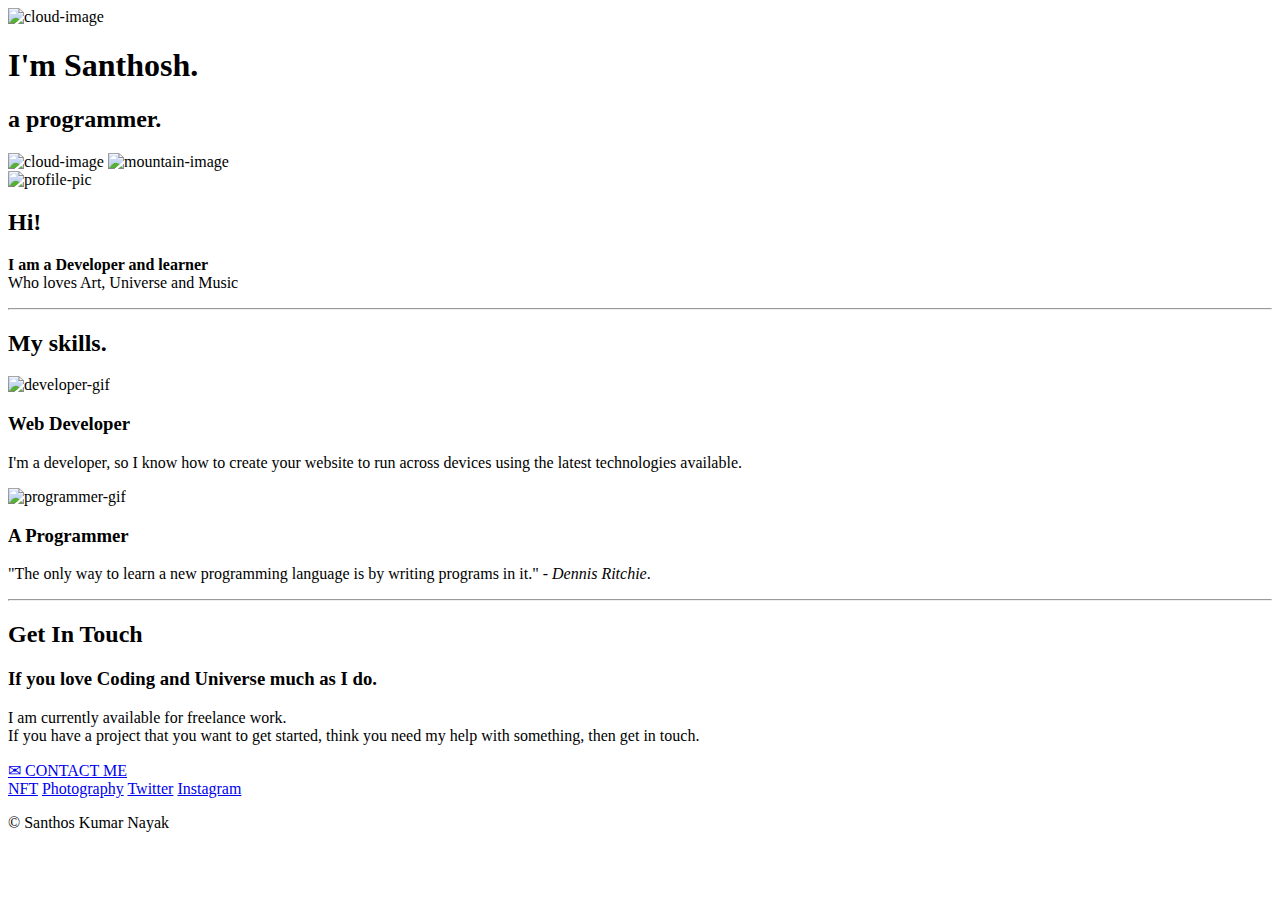
==== index.html @ 5e75798c "Initial Website" ====
<!DOCTYPE html>
<html lang="en" dir="ltr">
  <head>
    <meta charset="utf-8">
    <title>Santhosh</title>

    <link rel="stylesheet" href="CSS/styles.css">
    <link rel="icon" href="favicon.ico">

    <!-- fonts.google.com -->

    <link rel="preconnect" href="https://fonts.googleapis.com">
<link rel="preconnect" href="https://fonts.gstatic.com" crossorigin>
<link href="https://fonts.googleapis.com/css2?family=Merriweather&family=Montserrat&family=Sacramento&display=swap" rel="stylesheet">

  </head>
  <body>

    <div class="top-container">
      <img class="top-cloud" src="images/cloud.png" alt="cloud-image">
      <h1>I'm Santhosh.</h1>
      <h2 class="designation">a <span class="pro">pro</span>grammer.</h2>
      <img class="bottom-cloud" src="images/cloud.png" alt="cloud-image">
      <img class="mountain" src="images/mountain.png" alt="mountain-image">
    </div>

    <div class="middle-container">
      <div class="profile">
        <img class="profile-pic" src="images/myPhoto.jpg" alt="profile-pic">
        <h2>Hi!</h2>
        <p class="intro"><strong>I am a Developer and learner</strong><br>Who loves Art, Universe and Music<br></p>
      </div>
      <hr>
      <div class="skills">
        <h2>My skills.</h2>
        <div class="skill-row">
          <img class="developer-gif" src="images/giphy1.gif" alt="developer-gif">
          <h3>Web Developer</h3>
          <p>I'm a developer, so I know how to create your website to run across devices using the latest technologies available.</p>
        </div>
        <div class="skill-row">
          <img class="programmer-gif" src="images/giphy.gif" alt="programmer-gif">
          <h3>A Programmer</h3>
          <p>"The only way to learn a new programming language is by writing programs in it." <em>- Dennis Ritchie</em>.</p>
        </div>
      </div>
      <hr>
      <div class="contact-me">
        <h2>Get In Touch</h2>
        <h3>If you love Coding and Universe much as I do.</h3>
        <p class="contact-message">I am currently available for freelance work.<br> If you have a project that you want to get started, think you need my help with something, then get in touch.</p>
        <a class="btn" href="Contact-me.html">✉ CONTACT ME</a>
      </div>
    </div>

    <div class="bottom-container">
      <a href="https://opensea.io/santhoshkn011">NFT</a>
      <a href="https://www.shutterstock.com/g/santhosh411kn">Photography</a>
      <a href="https://twitter.com/santhoshkn011">Twitter</a>
      <a href="https://www.instagram.com/santhosh.time/">Instagram</a>
      <p class="copyright">© Santhos Kumar Nayak</p>
    </div>

  </body>
</html>
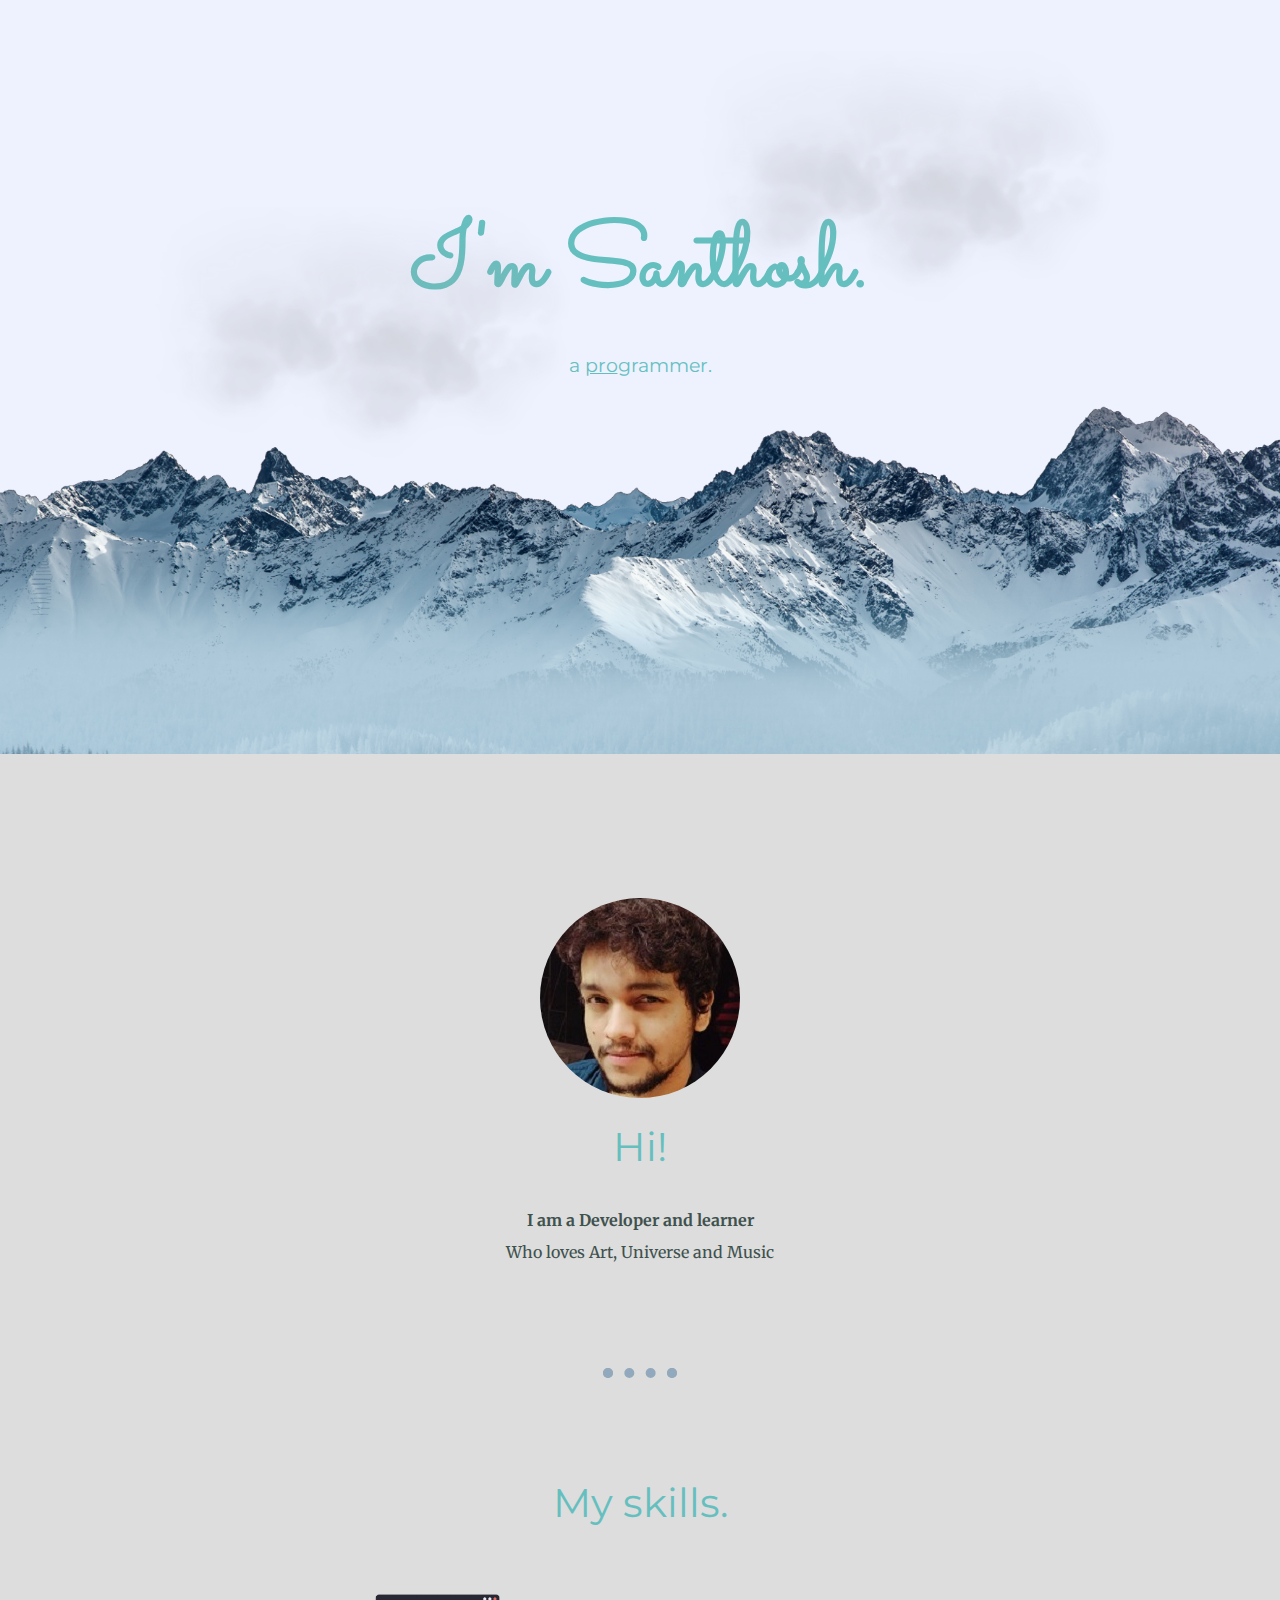
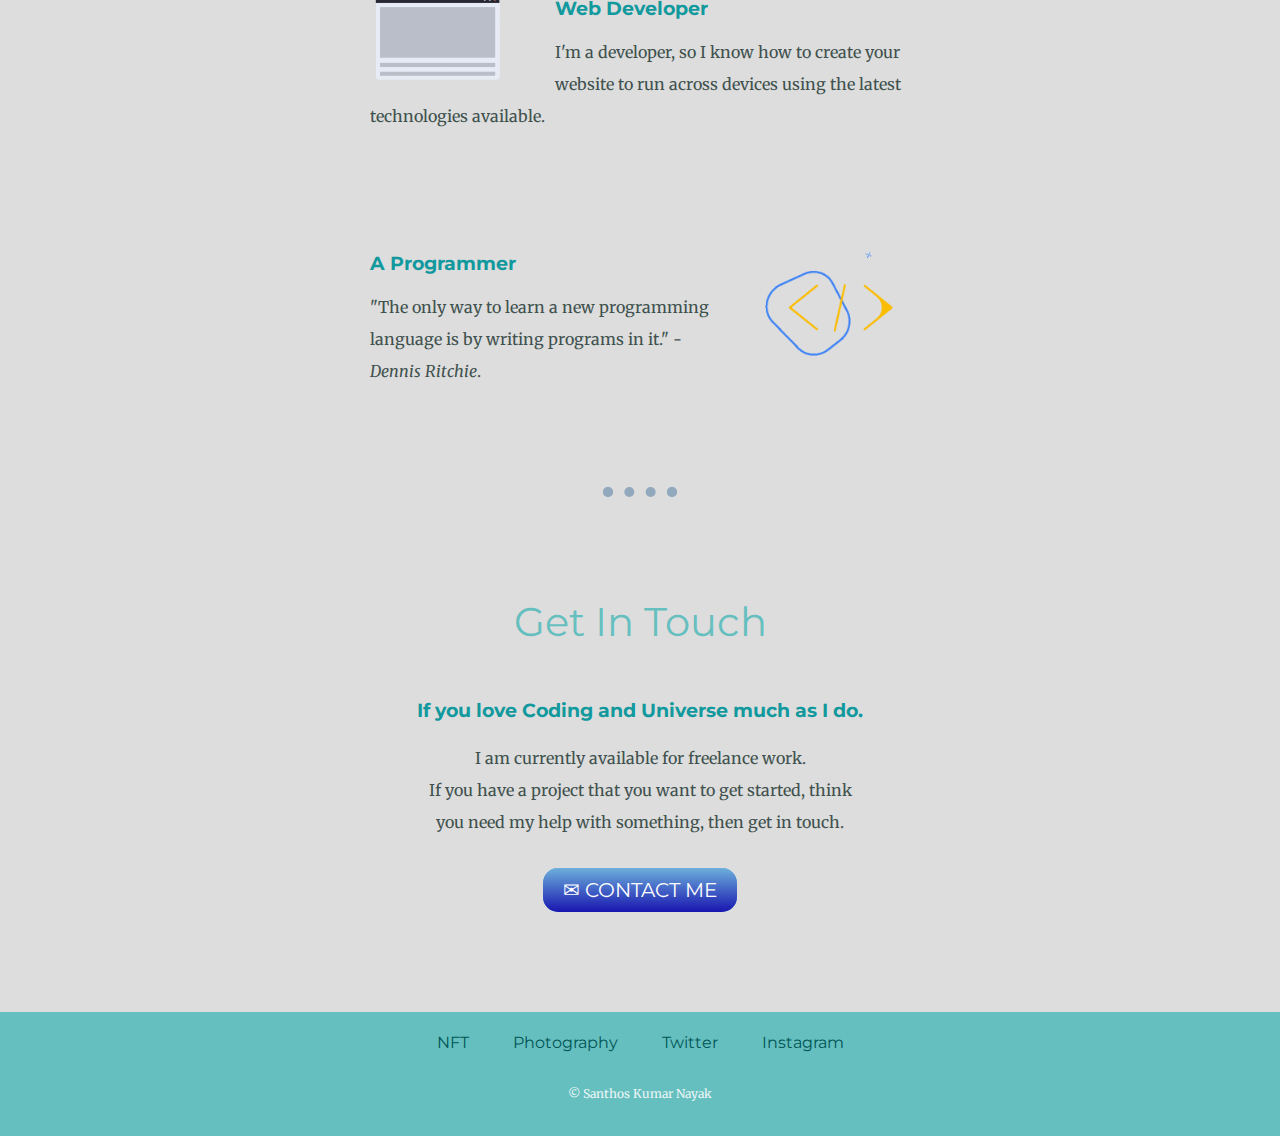
==== commit 6716e6c0: "Updated gif names" ====
--- a/index.html
+++ b/index.html
@@ -34,12 +34,12 @@
       <div class="skills">
         <h2>My skills.</h2>
         <div class="skill-row">
-          <img class="developer-gif" src="images/giphy1.gif" alt="developer-gif">
+          <img class="developer-gif" src="images/developer.gif" alt="developer-gif">
           <h3>Web Developer</h3>
           <p>I'm a developer, so I know how to create your website to run across devices using the latest technologies available.</p>
         </div>
         <div class="skill-row">
-          <img class="programmer-gif" src="images/giphy.gif" alt="programmer-gif">
+          <img class="programmer-gif" src="images/programmer.gif" alt="programmer-gif">
           <h3>A Programmer</h3>
           <p>"The only way to learn a new programming language is by writing programs in it." <em>- Dennis Ritchie</em>.</p>
         </div>
--- a/CSS/styles.css
+++ b/CSS/styles.css
@@ -0,0 +1,186 @@
+body {
+  color: #40514E;
+  margin: 0;
+  text-align: center;
+  font-family: 'Merriweather', serif;
+}
+
+h1 {
+  margin-top: 0;
+  margin-bottom: 0;
+  font-size: 570%;                /* 16px = 100% = 1em */
+  font-family: 'Sacramento', cursive;
+  color: #66BFBF;
+  padding-top: 200px;
+}
+
+h2 {
+  font-family: 'Montserrat', sans-serif;
+  font-size: 250%;
+  margin-top: 20px;
+  color: #66BFBF;
+  font-weight: normal;
+}
+
+h3 {
+  font-family: 'Montserrat', sans-serif;
+  margin: 0;
+  color: #11999E;
+  padding-top:20px;
+}
+
+hr {
+  border: dotted #92A9BD;
+  border-bottom: none;
+  border-width: 10px;
+  width: 5%;
+  margin: 100px auto;
+}
+
+p {
+  line-height: 2;
+}
+
+a {
+  color: #005555;
+  font-family: 'Montserrat', sans-serif;
+  margin: 50px 20px;
+  text-decoration: none;
+}
+
+a:hover {
+  color: #EAF6F6;
+}
+
+/* funcions */
+
+/* top-container */
+
+.top-container {
+  background-color: #EEF2FF;
+  position: relative;
+}
+
+.designation {
+  font-size: 120%;
+}
+
+.pro {
+  text-decoration: underline;
+}
+
+.top-cloud {
+  position: absolute;
+  width: 35%;
+  right: 10rem;
+  top: 3.2rem;
+}
+
+.bottom-cloud {
+  position: absolute;
+  width: 35%;
+  left: 8rem;
+  bottom: 18rem;
+}
+
+.mountain {
+  position: relative;
+  width:100%;
+  margin-bottom: 0;
+  top: 10px;
+}
+/* middle-container */
+
+.middle-container {
+  margin: 0;
+  background-color: #DDDDDD;
+  padding: 100px;
+}
+
+.profile {               /* profile */
+  margin: 50px;
+}
+
+.profile-pic {
+  border-radius: 100%;
+}
+
+.intro {
+  width: 30%;
+  margin: auto;
+}
+
+.skills {                  /* skills */
+  margin-top: 50px;
+}
+
+.skill-row {
+  width:50%;
+  margin: 50px auto 100px auto;
+  text-align: left;
+}
+
+.developer-gif {
+  width: 25%;
+  float: left;
+  margin-right: 50px;
+}
+
+.programmer-gif {
+  width: 30%;
+  float: right;
+  margin-left: 25px;
+  margin-bottom: 0px;
+}
+
+.contact-me {               /* contact-me */
+  margin :10px;
+}
+.contact-message {
+  width: 40%;
+  margin: 20px auto 40px auto;
+}
+
+/* button-generator: https://css3buttongenerator.com/ */
+
+.btn {
+  background: #6dafdb;
+  background-image: -webkit-linear-gradient(top, #6dafdb, #1815b0);
+  background-image: -moz-linear-gradient(top, #6dafdb, #1815b0);
+  background-image: -ms-linear-gradient(top, #6dafdb, #1815b0);
+  background-image: -o-linear-gradient(top, #6dafdb, #1815b0);
+  background-image: linear-gradient(to bottom, #6dafdb, #1815b0);
+  -webkit-border-radius: 15;
+  -moz-border-radius: 15;
+  border-radius: 15px;
+  font-family: 'Montserrat', sans-serif;
+  color: #ffffff;
+  font-size: 20px;
+  padding: 10px 20px 10px 20px;
+  text-decoration: none;
+}
+
+.btn:hover {
+  background: #b8d1e0;
+  background-image: -webkit-linear-gradient(top, #b8d1e0, #5a9ac4);
+  background-image: -moz-linear-gradient(top, #b8d1e0, #5a9ac4);
+  background-image: -ms-linear-gradient(top, #b8d1e0, #5a9ac4);
+  background-image: -o-linear-gradient(top, #b8d1e0, #5a9ac4);
+  background-image: linear-gradient(to bottom, #b8d1e0, #5a9ac4);
+  text-decoration: none;
+}
+
+/* bottom-container */
+
+.bottom-container {
+  padding: 20px;
+  background-color: #66BFBF;
+  margin: 0;
+}
+
+.copyright {
+  color: #EAF6F6;
+  font-size: 0.75rem;
+  margin: 10px auto 0 auto;
+  padding: 20px 0 10px 0;
+}
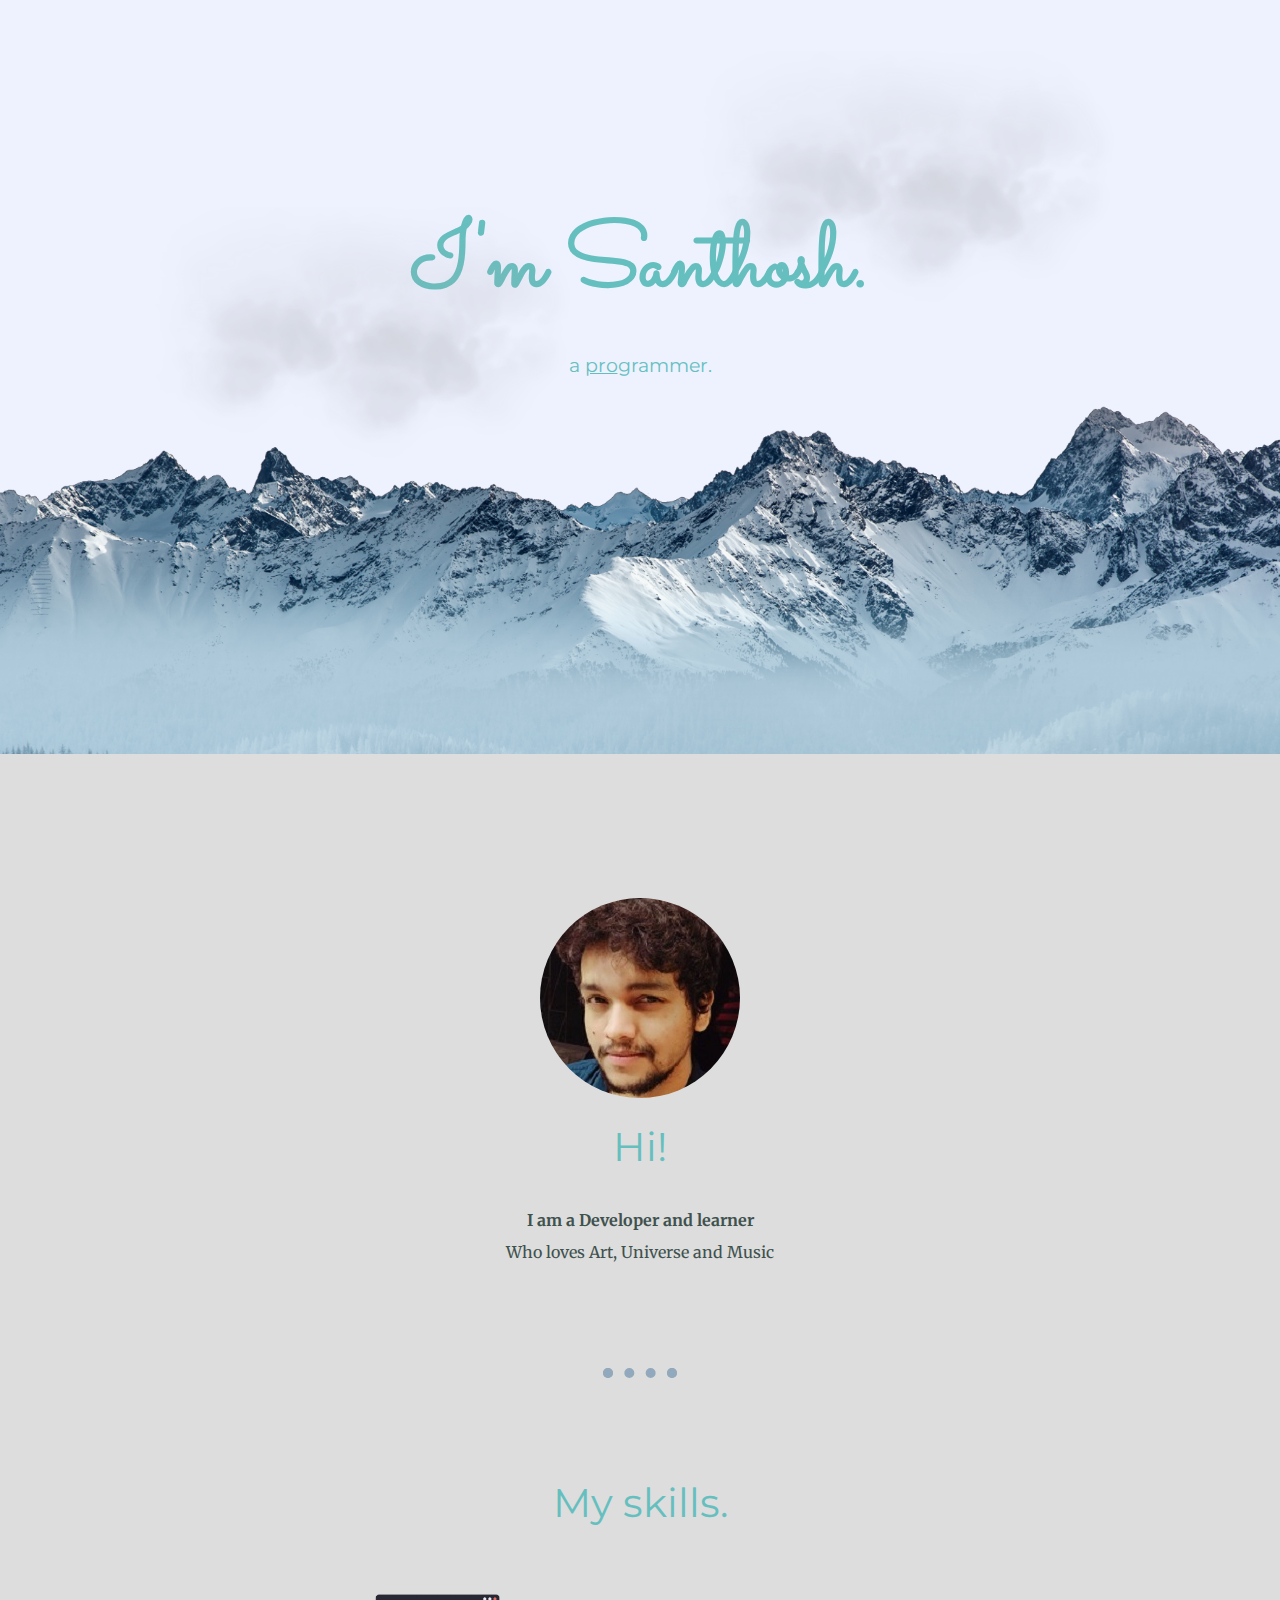
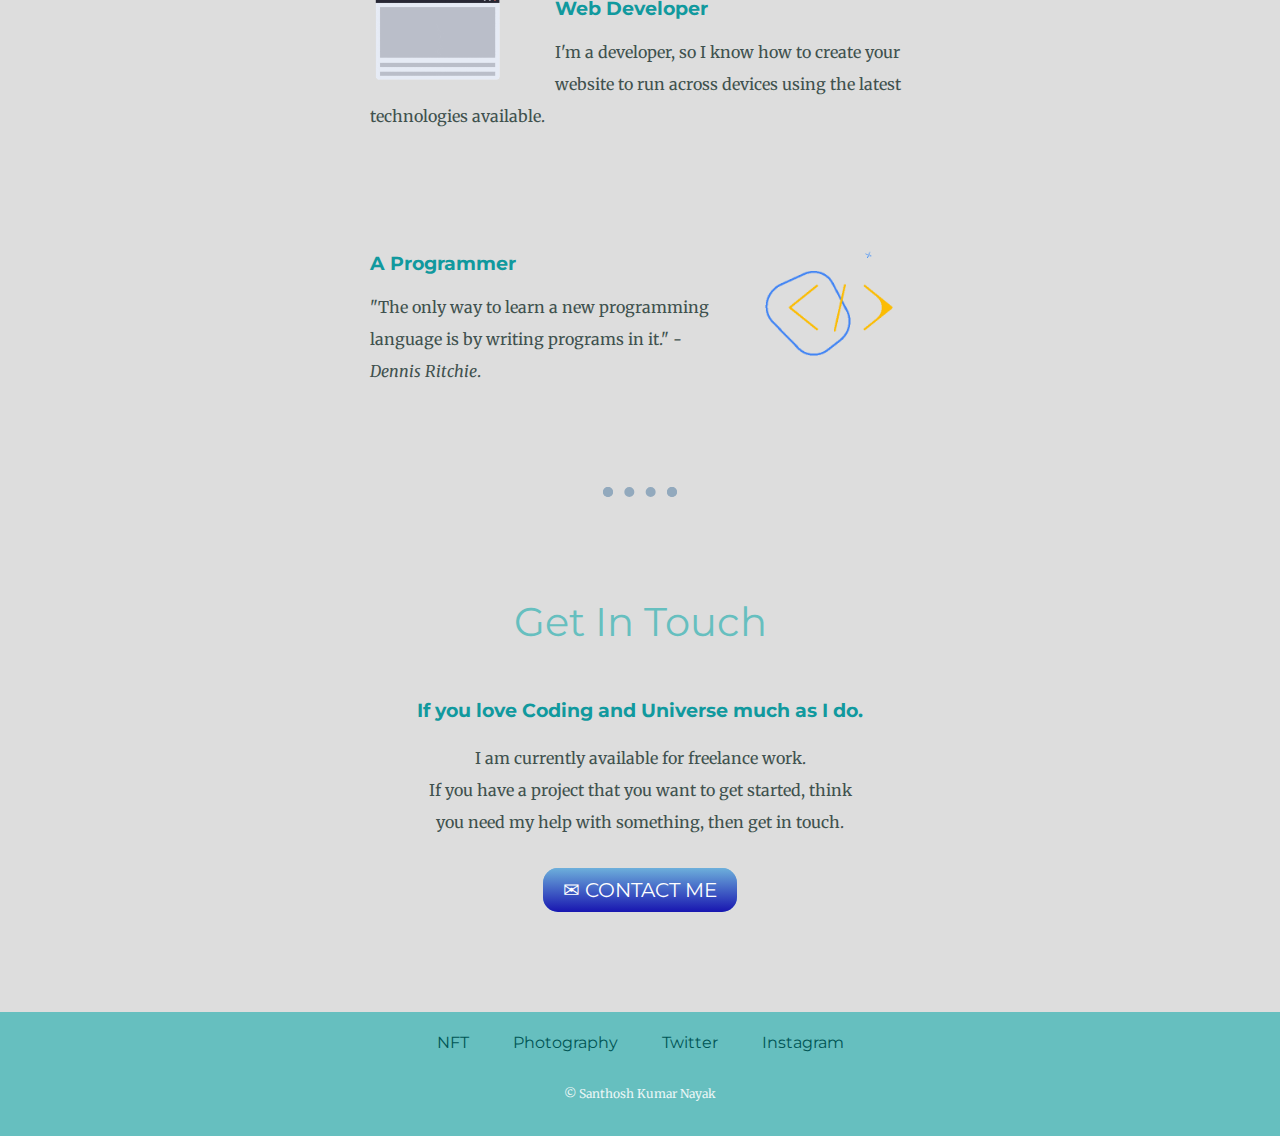
==== commit 83cd91fe: "Edited Copyright" ====
--- a/index.html
+++ b/index.html
@@ -58,7 +58,7 @@
       <a href="https://www.shutterstock.com/g/santhosh411kn">Photography</a>
       <a href="https://twitter.com/santhoshkn011">Twitter</a>
       <a href="https://www.instagram.com/santhosh.time/">Instagram</a>
-      <p class="copyright">© Santhos Kumar Nayak</p>
+      <p class="copyright">© Santhosh Kumar Nayak</p>
     </div>
 
   </body>
